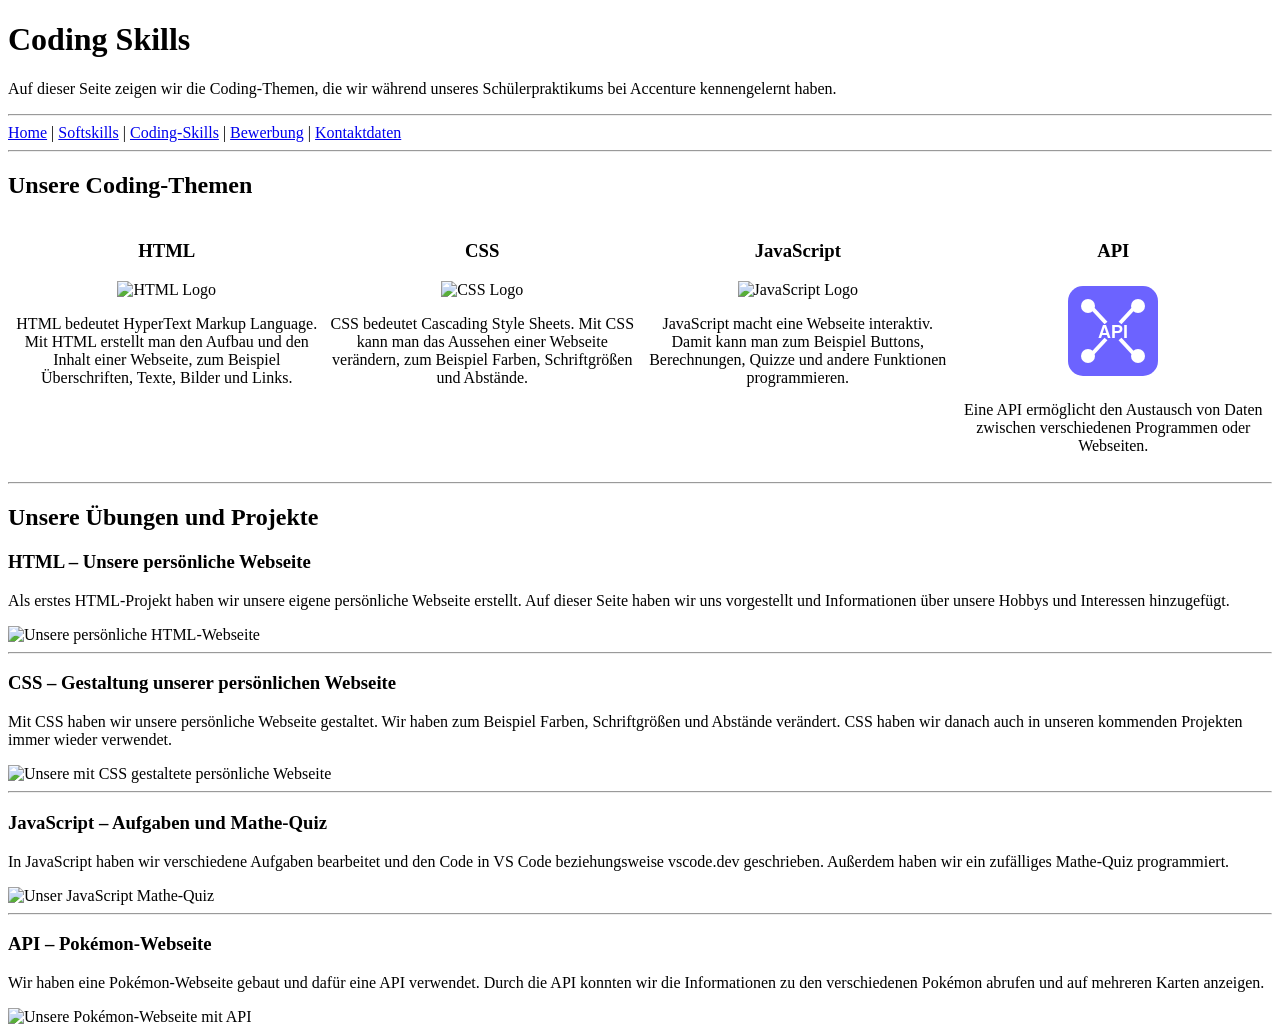
==== Coding skills page/index.html @ cfc4c395 "HTML Coding Skills" ====
<!DOCTYPE html>
<html lang="de">

<head>
    <meta charset="UTF-8">
    <meta name="viewport" content="width=device-width, initial-scale=1.0">
    <title>Coding Skills</title>
</head>

<body>

    <h1>Coding Skills</h1>

    <p>
        Auf dieser Seite zeigen wir die Coding-Themen, die wir während
        unseres Schülerpraktikums bei Accenture kennengelernt haben.
    </p>

    <hr>

    <nav>
        <a href="index.html">Home</a> |
        <a href="softskills.html">Softskills</a> |
        <a href="coding-skills.html">Coding-Skills</a> |
        <a href="bewerbung.html">Bewerbung</a> |
        <a href="kontaktdaten.html">Kontaktdaten</a>
    </nav>

    <hr>

    <h2>Unsere Coding-Themen</h2>

    <table>
        <tr>

            <td align="center" width="25%" valign="top">
                <h3>HTML</h3>

                <img
                    src="https://cdn.jsdelivr.net/gh/devicons/devicon/icons/html5/html5-original.svg"
                    alt="HTML Logo"
                    width="100"
                    height="100"
                >

                <p>
                    HTML bedeutet HyperText Markup Language.
                    Mit HTML erstellt man den Aufbau und den Inhalt einer
                    Webseite, zum Beispiel Überschriften, Texte, Bilder
                    und Links.
                </p>
            </td>

            <td align="center" width="25%" valign="top">
                <h3>CSS</h3>

                <img
                    src="https://cdn.jsdelivr.net/gh/devicons/devicon/icons/css3/css3-original.svg"
                    alt="CSS Logo"
                    width="100"
                    height="100"
                >

                <p>
                    CSS bedeutet Cascading Style Sheets.
                    Mit CSS kann man das Aussehen einer Webseite verändern,
                    zum Beispiel Farben, Schriftgrößen und Abstände.
                </p>
            </td>

            <td align="center" width="25%" valign="top">
                <h3>JavaScript</h3>

                <img
                    src="https://cdn.jsdelivr.net/gh/devicons/devicon/icons/javascript/javascript-original.svg"
                    alt="JavaScript Logo"
                    width="100"
                    height="100"
                >

                <p>
                    JavaScript macht eine Webseite interaktiv.
                    Damit kann man zum Beispiel Buttons, Berechnungen,
                    Quizze und andere Funktionen programmieren.
                </p>
            </td>

            <td align="center" width="25%" valign="top">
                <h3>API</h3>

                <svg
                    width="100"
                    height="100"
                    viewBox="0 0 100 100"
                    xmlns="http://www.w3.org/2000/svg"
                    role="img"
                    aria-label="API Logo"
                >
                    <rect
                        x="5"
                        y="5"
                        width="90"
                        height="90"
                        rx="15"
                        fill="#6c63ff"
                    />

                    <circle
                        cx="25"
                        cy="25"
                        r="7"
                        fill="white"
                    />

                    <circle
                        cx="75"
                        cy="25"
                        r="7"
                        fill="white"
                    />

                    <circle
                        cx="25"
                        cy="75"
                        r="7"
                        fill="white"
                    />

                    <circle
                        cx="75"
                        cy="75"
                        r="7"
                        fill="white"
                    />

                    <line
                        x1="30"
                        y1="28"
                        x2="43"
                        y2="42"
                        stroke="white"
                        stroke-width="4"
                    />

                    <line
                        x1="70"
                        y1="28"
                        x2="57"
                        y2="42"
                        stroke="white"
                        stroke-width="4"
                    />

                    <line
                        x1="30"
                        y1="72"
                        x2="43"
                        y2="58"
                        stroke="white"
                        stroke-width="4"
                    />

                    <line
                        x1="70"
                        y1="72"
                        x2="57"
                        y2="58"
                        stroke="white"
                        stroke-width="4"
                    />

                    <text
                        x="50"
                        y="57"
                        text-anchor="middle"
                        font-size="18"
                        font-family="Arial"
                        font-weight="bold"
                        fill="white"
                    >
                        API
                    </text>
                </svg>

                <p>
                    Eine API ermöglicht den Austausch von Daten zwischen
                    verschiedenen Programmen oder Webseiten.
                </p>
            </td>

        </tr>
    </table>

    <hr>

    <h2>Unsere Übungen und Projekte</h2>

    <h3>HTML – Unsere persönliche Webseite</h3>

    <p>
        Als erstes HTML-Projekt haben wir unsere eigene persönliche Webseite
        erstellt. Auf dieser Seite haben wir uns vorgestellt und Informationen
        über unsere Hobbys und Interessen hinzugefügt.
    </p>

    <img
        src="html-uebung.png"
        alt="Unsere persönliche HTML-Webseite"
        width="500"
    >

    <hr>

    <h3>CSS – Gestaltung unserer persönlichen Webseite</h3>

    <p>
        Mit CSS haben wir unsere persönliche Webseite gestaltet. Wir haben
        zum Beispiel Farben, Schriftgrößen und Abstände verändert. CSS haben
        wir danach auch in unseren kommenden Projekten immer wieder verwendet.
    </p>

    <img
        src="css-uebung.png"
        alt="Unsere mit CSS gestaltete persönliche Webseite"
        width="500"
    >

    <hr>

    <h3>JavaScript – Aufgaben und Mathe-Quiz</h3>

    <p>
        In JavaScript haben wir verschiedene Aufgaben bearbeitet und den Code
        in VS Code beziehungsweise vscode.dev geschrieben. Außerdem haben wir
        ein zufälliges Mathe-Quiz programmiert.
    </p>

    <img
        src="javascript-uebung.png"
        alt="Unser JavaScript Mathe-Quiz"
        width="500"
    >

    <hr>

    <h3>API – Pokémon-Webseite</h3>

    <p>
        Wir haben eine Pokémon-Webseite gebaut und dafür eine API verwendet.
        Durch die API konnten wir die Informationen zu den verschiedenen
        Pokémon abrufen und auf mehreren Karten anzeigen.
    </p>

    <img
        src="api-uebung.png"
        alt="Unsere Pokémon-Webseite mit API"
        width="500"
    >

</body>

</html>
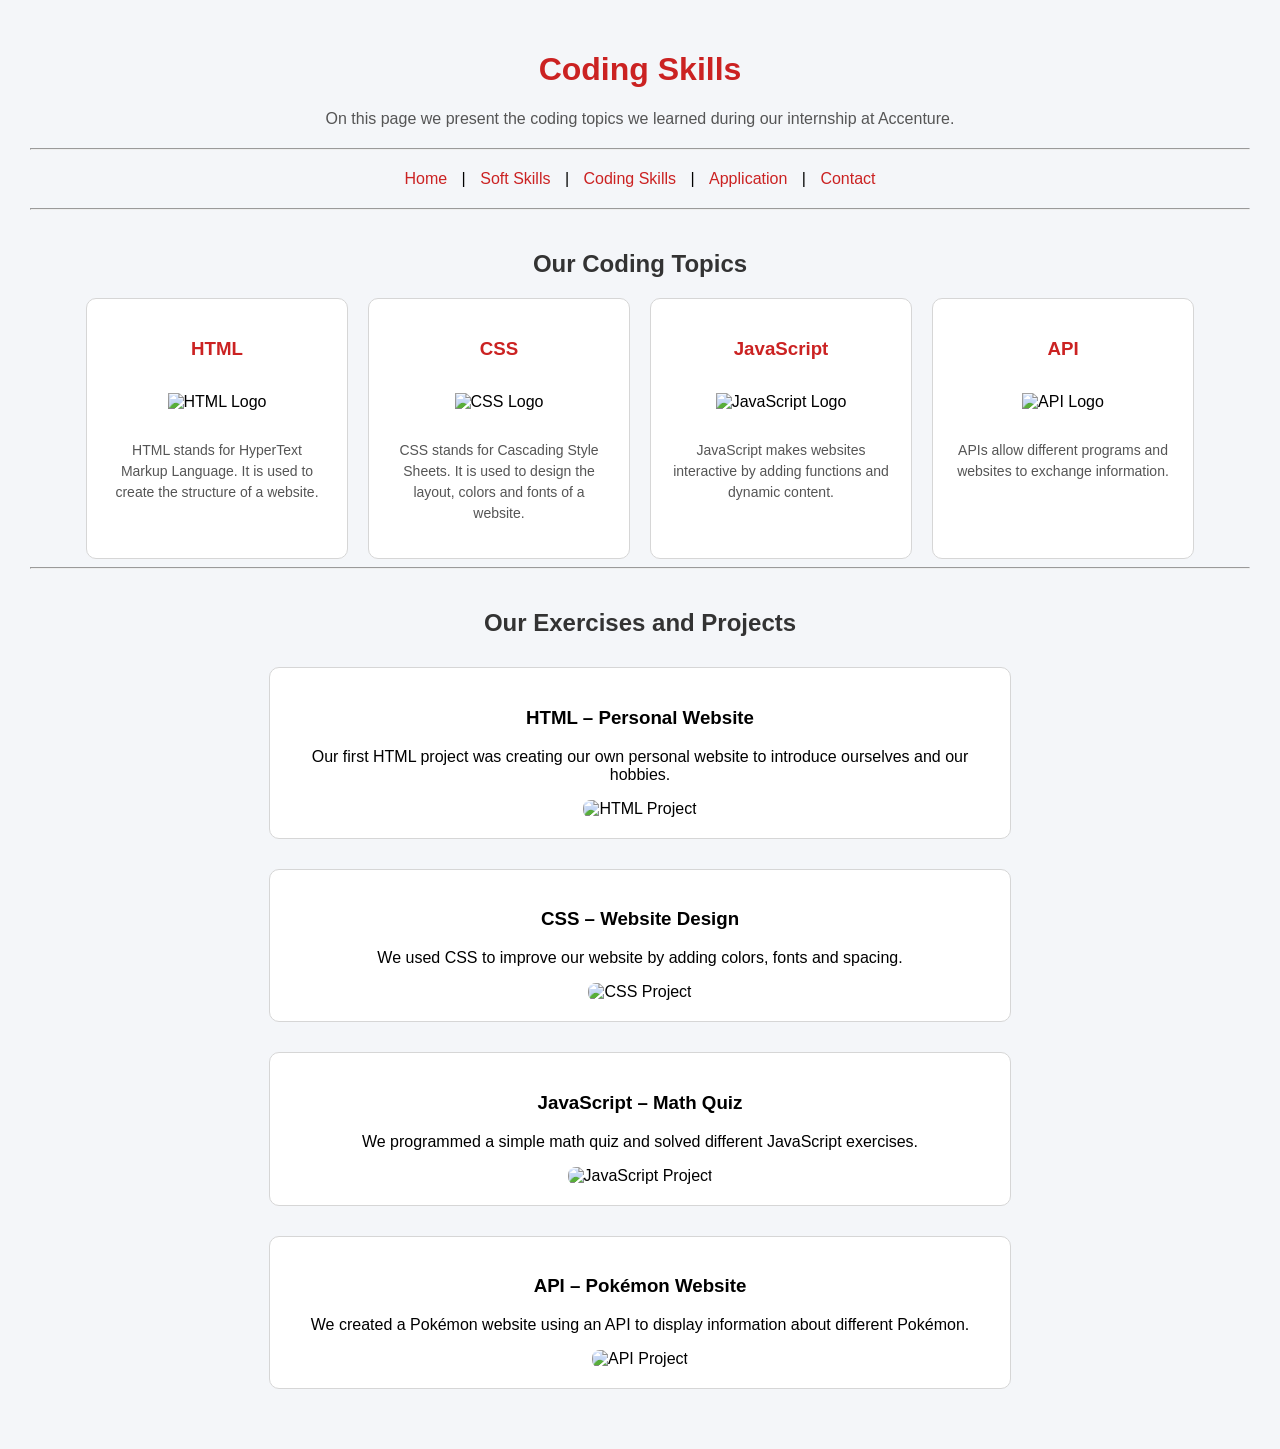
==== commit 134d4c0f: "Updated coding skills page" ====
--- a/Coding skills page/index.html
+++ b/Coding skills page/index.html
@@ -1,262 +1,110 @@
 <!DOCTYPE html>
-<html lang="de">
+<html lang="en">
 
 <head>
     <meta charset="UTF-8">
     <meta name="viewport" content="width=device-width, initial-scale=1.0">
     <title>Coding Skills</title>
+
+    <link rel="stylesheet" href="style.css">
 </head>
 
 <body>
 
     <h1>Coding Skills</h1>
 
-    <p>
-        Auf dieser Seite zeigen wir die Coding-Themen, die wir während
-        unseres Schülerpraktikums bei Accenture kennengelernt haben.
+    <p class="intro">
+        On this page we present the coding topics we learned during our internship at Accenture.
     </p>
 
     <hr>
 
     <nav>
         <a href="index.html">Home</a> |
-        <a href="softskills.html">Softskills</a> |
-        <a href="coding-skills.html">Coding-Skills</a> |
-        <a href="bewerbung.html">Bewerbung</a> |
-        <a href="kontaktdaten.html">Kontaktdaten</a>
+        <a href="softskills.html">Soft Skills</a> |
+        <a href="coding-skills.html">Coding Skills</a> |
+        <a href="application.html">Application</a> |
+        <a href="contact.html">Contact</a>
     </nav>
 
     <hr>
 
-    <h2>Unsere Coding-Themen</h2>
+    <h2>Our Coding Topics</h2>
 
-    <table>
-        <tr>
+    <div class="container">
 
-            <td align="center" width="25%" valign="top">
-                <h3>HTML</h3>
+        <div class="card">
+            <h3>HTML</h3>
+            <img src="https://cdn.jsdelivr.net/gh/devicons/devicon/icons/html5/html5-original.svg" alt="HTML Logo">
+            <p>
+                HTML stands for HyperText Markup Language. It is used to create the structure of a website.
+            </p>
+        </div>
 
-                <img
-                    src="https://cdn.jsdelivr.net/gh/devicons/devicon/icons/html5/html5-original.svg"
-                    alt="HTML Logo"
-                    width="100"
-                    height="100"
-                >
+        <div class="card">
+            <h3>CSS</h3>
+            <img src="https://cdn.jsdelivr.net/gh/devicons/devicon/icons/css3/css3-original.svg" alt="CSS Logo">
+            <p>
+                CSS stands for Cascading Style Sheets. It is used to design the layout, colors and fonts of a website.
+            </p>
+        </div>
 
-                <p>
-                    HTML bedeutet HyperText Markup Language.
-                    Mit HTML erstellt man den Aufbau und den Inhalt einer
-                    Webseite, zum Beispiel Überschriften, Texte, Bilder
-                    und Links.
-                </p>
-            </td>
+        <div class="card">
+            <h3>JavaScript</h3>
+            <img src="https://cdn.jsdelivr.net/gh/devicons/devicon/icons/javascript/javascript-original.svg" alt="JavaScript Logo">
+            <p>
+                JavaScript makes websites interactive by adding functions and dynamic content.
+            </p>
+        </div>
 
-            <td align="center" width="25%" valign="top">
-                <h3>CSS</h3>
+        <div class="card">
+            <h3>API</h3>
+            <img src="api-logo.png" alt="API Logo">
+            <p>
+                APIs allow different programs and websites to exchange information.
+            </p>
+        </div>
 
-                <img
-                    src="https://cdn.jsdelivr.net/gh/devicons/devicon/icons/css3/css3-original.svg"
-                    alt="CSS Logo"
-                    width="100"
-                    height="100"
-                >
-
-                <p>
-                    CSS bedeutet Cascading Style Sheets.
-                    Mit CSS kann man das Aussehen einer Webseite verändern,
-                    zum Beispiel Farben, Schriftgrößen und Abstände.
-                </p>
-            </td>
-
-            <td align="center" width="25%" valign="top">
-                <h3>JavaScript</h3>
-
-                <img
-                    src="https://cdn.jsdelivr.net/gh/devicons/devicon/icons/javascript/javascript-original.svg"
-                    alt="JavaScript Logo"
-                    width="100"
-                    height="100"
-                >
-
-                <p>
-                    JavaScript macht eine Webseite interaktiv.
-                    Damit kann man zum Beispiel Buttons, Berechnungen,
-                    Quizze und andere Funktionen programmieren.
-                </p>
-            </td>
-
-            <td align="center" width="25%" valign="top">
-                <h3>API</h3>
-
-                <svg
-                    width="100"
-                    height="100"
-                    viewBox="0 0 100 100"
-                    xmlns="http://www.w3.org/2000/svg"
-                    role="img"
-                    aria-label="API Logo"
-                >
-                    <rect
-                        x="5"
-                        y="5"
-                        width="90"
-                        height="90"
-                        rx="15"
-                        fill="#6c63ff"
-                    />
-
-                    <circle
-                        cx="25"
-                        cy="25"
-                        r="7"
-                        fill="white"
-                    />
-
-                    <circle
-                        cx="75"
-                        cy="25"
-                        r="7"
-                        fill="white"
-                    />
-
-                    <circle
-                        cx="25"
-                        cy="75"
-                        r="7"
-                        fill="white"
-                    />
-
-                    <circle
-                        cx="75"
-                        cy="75"
-                        r="7"
-                        fill="white"
-                    />
-
-                    <line
-                        x1="30"
-                        y1="28"
-                        x2="43"
-                        y2="42"
-                        stroke="white"
-                        stroke-width="4"
-                    />
-
-                    <line
-                        x1="70"
-                        y1="28"
-                        x2="57"
-                        y2="42"
-                        stroke="white"
-                        stroke-width="4"
-                    />
-
-                    <line
-                        x1="30"
-                        y1="72"
-                        x2="43"
-                        y2="58"
-                        stroke="white"
-                        stroke-width="4"
-                    />
-
-                    <line
-                        x1="70"
-                        y1="72"
-                        x2="57"
-                        y2="58"
-                        stroke="white"
-                        stroke-width="4"
-                    />
-
-                    <text
-                        x="50"
-                        y="57"
-                        text-anchor="middle"
-                        font-size="18"
-                        font-family="Arial"
-                        font-weight="bold"
-                        fill="white"
-                    >
-                        API
-                    </text>
-                </svg>
-
-                <p>
-                    Eine API ermöglicht den Austausch von Daten zwischen
-                    verschiedenen Programmen oder Webseiten.
-                </p>
-            </td>
-
-        </tr>
-    </table>
+    </div>
 
     <hr>
 
-    <h2>Unsere Übungen und Projekte</h2>
+    <h2>Our Exercises and Projects</h2>
 
-    <h3>HTML – Unsere persönliche Webseite</h3>
+    <div class="exercise">
+        <h3>HTML – Personal Website</h3>
+        <p>
+            Our first HTML project was creating our own personal website to introduce ourselves and our hobbies.
+        </p>
+        <img src="html-uebung.png" alt="HTML Project">
+    </div>
 
-    <p>
-        Als erstes HTML-Projekt haben wir unsere eigene persönliche Webseite
-        erstellt. Auf dieser Seite haben wir uns vorgestellt und Informationen
-        über unsere Hobbys und Interessen hinzugefügt.
-    </p>
+    <div class="exercise">
+        <h3>CSS – Website Design</h3>
+        <p>
+            We used CSS to improve our website by adding colors, fonts and spacing.
+        </p>
+        <img src="css-uebung.png" alt="CSS Project">
+    </div>
 
-    <img
-        src="html-uebung.png"
-        alt="Unsere persönliche HTML-Webseite"
-        width="500"
-    >
+    <div class="exercise">
+        <h3>JavaScript – Math Quiz</h3>
+        <p>
+            We programmed a simple math quiz and solved different JavaScript exercises.
+        </p>
+        <img src="javascript-uebung.png" alt="JavaScript Project">
+    </div>
 
-    <hr>
+    <div class="exercise">
+        <h3>API – Pokémon Website</h3>
+        <p>
+            We created a Pokémon website using an API to display information about different Pokémon.
+        </p>
+        <img src="api-uebung.png" alt="API Project">
+    </div>
 
-    <h3>CSS – Gestaltung unserer persönlichen Webseite</h3>
-
-    <p>
-        Mit CSS haben wir unsere persönliche Webseite gestaltet. Wir haben
-        zum Beispiel Farben, Schriftgrößen und Abstände verändert. CSS haben
-        wir danach auch in unseren kommenden Projekten immer wieder verwendet.
-    </p>
-
-    <img
-        src="css-uebung.png"
-        alt="Unsere mit CSS gestaltete persönliche Webseite"
-        width="500"
-    >
-
-    <hr>
-
-    <h3>JavaScript – Aufgaben und Mathe-Quiz</h3>
-
-    <p>
-        In JavaScript haben wir verschiedene Aufgaben bearbeitet und den Code
-        in VS Code beziehungsweise vscode.dev geschrieben. Außerdem haben wir
-        ein zufälliges Mathe-Quiz programmiert.
-    </p>
-
-    <img
-        src="javascript-uebung.png"
-        alt="Unser JavaScript Mathe-Quiz"
-        width="500"
-    >
-
-    <hr>
-
-    <h3>API – Pokémon-Webseite</h3>
-
-    <p>
-        Wir haben eine Pokémon-Webseite gebaut und dafür eine API verwendet.
-        Durch die API konnten wir die Informationen zu den verschiedenen
-        Pokémon abrufen und auf mehreren Karten anzeigen.
-    </p>
-
-    <img
-        src="api-uebung.png"
-        alt="Unsere Pokémon-Webseite mit API"
-        width="500"
-    >
+    <script src="script.js"></script>
 
 </body>
 
-</html>
+</html>
--- a/Coding skills page/style.css
+++ b/Coding skills page/style.css
@@ -0,0 +1,91 @@
+body {
+    font-family: Arial, sans-serif;
+    background-color: #f4f6f9;
+    margin: 0;
+    padding: 30px;
+}
+
+h1 {
+    text-align: center;
+    color: #cb2222;
+}
+
+h2 {
+    text-align: center;
+    color: #333;
+    margin-top: 40px;
+}
+
+.intro {
+    text-align: center;
+    max-width: 700px;
+    margin: 20px auto;
+    color: #555;
+}
+
+nav {
+    text-align: center;
+    margin: 20px 0;
+}
+
+nav a {
+    text-decoration: none;
+    color: #cb2222;
+    margin: 0 10px;
+}
+
+nav a:hover {
+    color: #8b0000;
+}
+
+.container {
+    display: flex;
+    justify-content: center;
+    flex-wrap: wrap;
+    gap: 20px;
+}
+
+.card {
+    background-color: white;
+    width: 220px;
+    padding: 20px;
+    text-align: center;
+    border: 1px solid #d6d6d6;
+    border-radius: 10px;
+}
+
+.card:hover {
+    background-color: #eef5ff;
+}
+
+.card img {
+    width: 90px;
+    height: 90px;
+    margin: 15px 0;
+}
+
+.card h3 {
+    color: #cb2222;
+}
+
+.card p {
+    color: #555;
+    font-size: 14px;
+    line-height: 1.5;
+}
+
+.exercise {
+    background-color: white;
+    max-width: 700px;
+    margin: 30px auto;
+    padding: 20px;
+    text-align: center;
+    border: 1px solid #d6d6d6;
+    border-radius: 10px;
+}
+
+.exercise img {
+    width: 100%;
+    max-width: 500px;
+    border-radius: 8px;
+}
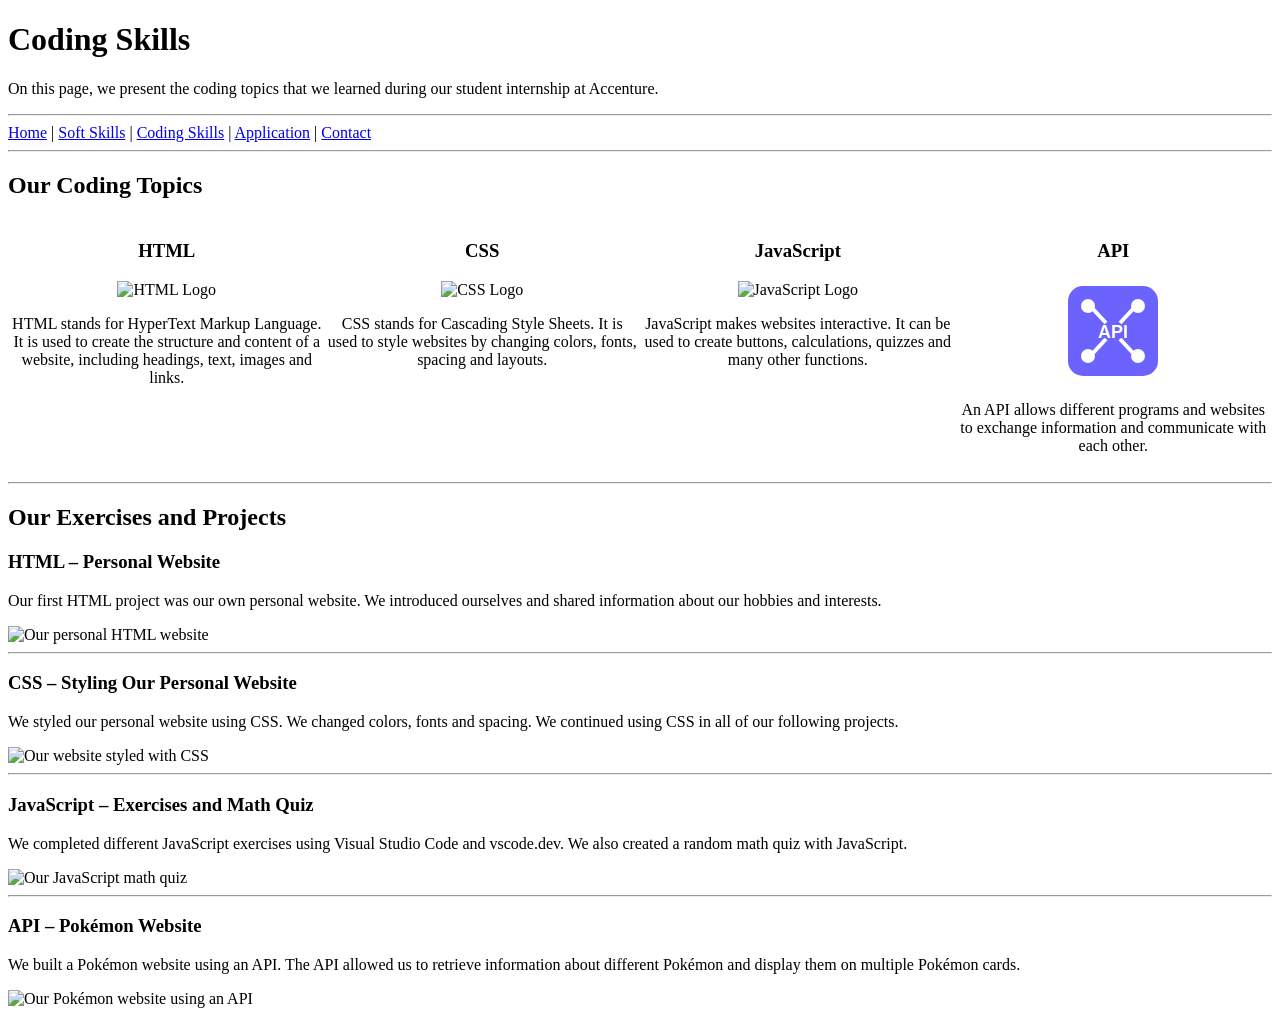
==== commit d3b0602a: "HTML Coding Skills" ====
--- a/Coding skills page/index.html
+++ b/Coding skills page/index.html
@@ -5,16 +5,15 @@
     <meta charset="UTF-8">
     <meta name="viewport" content="width=device-width, initial-scale=1.0">
     <title>Coding Skills</title>
-
-    <link rel="stylesheet" href="style.css">
 </head>
 
 <body>
 
     <h1>Coding Skills</h1>
 
-    <p class="intro">
-        On this page we present the coding topics we learned during our internship at Accenture.
+    <p>
+        On this page, we present the coding topics that we learned during
+        our student internship at Accenture.
     </p>
 
     <hr>
@@ -31,80 +30,170 @@
 
     <h2>Our Coding Topics</h2>
 
-    <div class="container">
+    <table>
+        <tr>
 
-        <div class="card">
-            <h3>HTML</h3>
-            <img src="https://cdn.jsdelivr.net/gh/devicons/devicon/icons/html5/html5-original.svg" alt="HTML Logo">
-            <p>
-                HTML stands for HyperText Markup Language. It is used to create the structure of a website.
-            </p>
-        </div>
+            <td align="center" width="25%" valign="top">
+                <h3>HTML</h3>
 
-        <div class="card">
-            <h3>CSS</h3>
-            <img src="https://cdn.jsdelivr.net/gh/devicons/devicon/icons/css3/css3-original.svg" alt="CSS Logo">
-            <p>
-                CSS stands for Cascading Style Sheets. It is used to design the layout, colors and fonts of a website.
-            </p>
-        </div>
+                <img
+                    src="https://cdn.jsdelivr.net/gh/devicons/devicon/icons/html5/html5-original.svg"
+                    alt="HTML Logo"
+                    width="100"
+                    height="100"
+                >
 
-        <div class="card">
-            <h3>JavaScript</h3>
-            <img src="https://cdn.jsdelivr.net/gh/devicons/devicon/icons/javascript/javascript-original.svg" alt="JavaScript Logo">
-            <p>
-                JavaScript makes websites interactive by adding functions and dynamic content.
-            </p>
-        </div>
+                <p>
+                    HTML stands for HyperText Markup Language.
+                    It is used to create the structure and content of a website,
+                    including headings, text, images and links.
+                </p>
+            </td>
 
-        <div class="card">
-            <h3>API</h3>
-            <img src="api-logo.png" alt="API Logo">
-            <p>
-                APIs allow different programs and websites to exchange information.
-            </p>
-        </div>
+            <td align="center" width="25%" valign="top">
+                <h3>CSS</h3>
 
-    </div>
+                <img
+                    src="https://cdn.jsdelivr.net/gh/devicons/devicon/icons/css3/css3-original.svg"
+                    alt="CSS Logo"
+                    width="100"
+                    height="100"
+                >
+
+                <p>
+                    CSS stands for Cascading Style Sheets.
+                    It is used to style websites by changing colors,
+                    fonts, spacing and layouts.
+                </p>
+            </td>
+
+            <td align="center" width="25%" valign="top">
+                <h3>JavaScript</h3>
+
+                <img
+                    src="https://cdn.jsdelivr.net/gh/devicons/devicon/icons/javascript/javascript-original.svg"
+                    alt="JavaScript Logo"
+                    width="100"
+                    height="100"
+                >
+
+                <p>
+                    JavaScript makes websites interactive.
+                    It can be used to create buttons, calculations,
+                    quizzes and many other functions.
+                </p>
+            </td>
+
+            <td align="center" width="25%" valign="top">
+                <h3>API</h3>
+
+                <svg
+                    width="100"
+                    height="100"
+                    viewBox="0 0 100 100"
+                    xmlns="http://www.w3.org/2000/svg"
+                    role="img"
+                    aria-label="API Logo"
+                >
+                    <rect x="5" y="5" width="90" height="90" rx="15" fill="#6c63ff"/>
+
+                    <circle cx="25" cy="25" r="7" fill="white"/>
+                    <circle cx="75" cy="25" r="7" fill="white"/>
+                    <circle cx="25" cy="75" r="7" fill="white"/>
+                    <circle cx="75" cy="75" r="7" fill="white"/>
+
+                    <line x1="30" y1="28" x2="43" y2="42" stroke="white" stroke-width="4"/>
+                    <line x1="70" y1="28" x2="57" y2="42" stroke="white" stroke-width="4"/>
+                    <line x1="30" y1="72" x2="43" y2="58" stroke="white" stroke-width="4"/>
+                    <line x1="70" y1="72" x2="57" y2="58" stroke="white" stroke-width="4"/>
+
+                    <text
+                        x="50"
+                        y="57"
+                        text-anchor="middle"
+                        font-size="18"
+                        font-family="Arial"
+                        font-weight="bold"
+                        fill="white">
+                        API
+                    </text>
+                </svg>
+
+                <p>
+                    An API allows different programs and websites
+                    to exchange information and communicate with each other.
+                </p>
+            </td>
+
+        </tr>
+    </table>
 
     <hr>
 
     <h2>Our Exercises and Projects</h2>
 
-    <div class="exercise">
-        <h3>HTML – Personal Website</h3>
-        <p>
-            Our first HTML project was creating our own personal website to introduce ourselves and our hobbies.
-        </p>
-        <img src="html-uebung.png" alt="HTML Project">
-    </div>
+    <h3>HTML – Personal Website</h3>
 
-    <div class="exercise">
-        <h3>CSS – Website Design</h3>
-        <p>
-            We used CSS to improve our website by adding colors, fonts and spacing.
-        </p>
-        <img src="css-uebung.png" alt="CSS Project">
-    </div>
+    <p>
+        Our first HTML project was our own personal website.
+        We introduced ourselves and shared information about
+        our hobbies and interests.
+    </p>
 
-    <div class="exercise">
-        <h3>JavaScript – Math Quiz</h3>
-        <p>
-            We programmed a simple math quiz and solved different JavaScript exercises.
-        </p>
-        <img src="javascript-uebung.png" alt="JavaScript Project">
-    </div>
+    <img
+        src="html-exercise.png"
+        alt="Our personal HTML website"
+        width="500"
+    >
 
-    <div class="exercise">
-        <h3>API – Pokémon Website</h3>
-        <p>
-            We created a Pokémon website using an API to display information about different Pokémon.
-        </p>
-        <img src="api-uebung.png" alt="API Project">
-    </div>
+    <hr>
 
-    <script src="script.js"></script>
+    <h3>CSS – Styling Our Personal Website</h3>
+
+    <p>
+        We styled our personal website using CSS.
+        We changed colors, fonts and spacing.
+        We continued using CSS in all of our following projects.
+    </p>
+
+    <img
+        src="css-exercise.png"
+        alt="Our website styled with CSS"
+        width="500"
+    >
+
+    <hr>
+
+    <h3>JavaScript – Exercises and Math Quiz</h3>
+
+    <p>
+        We completed different JavaScript exercises using
+        Visual Studio Code and vscode.dev.
+        We also created a random math quiz with JavaScript.
+    </p>
+
+    <img
+        src="javascript-exercise.png"
+        alt="Our JavaScript math quiz"
+        width="500"
+    >
+
+    <hr>
+
+    <h3>API – Pokémon Website</h3>
+
+    <p>
+        We built a Pokémon website using an API.
+        The API allowed us to retrieve information about different Pokémon
+        and display them on multiple Pokémon cards.
+    </p>
+
+    <img
+        src="api-exercise.png"
+        alt="Our Pokémon website using an API"
+        width="500"
+    >
 
 </body>
 
-</html>+</html>
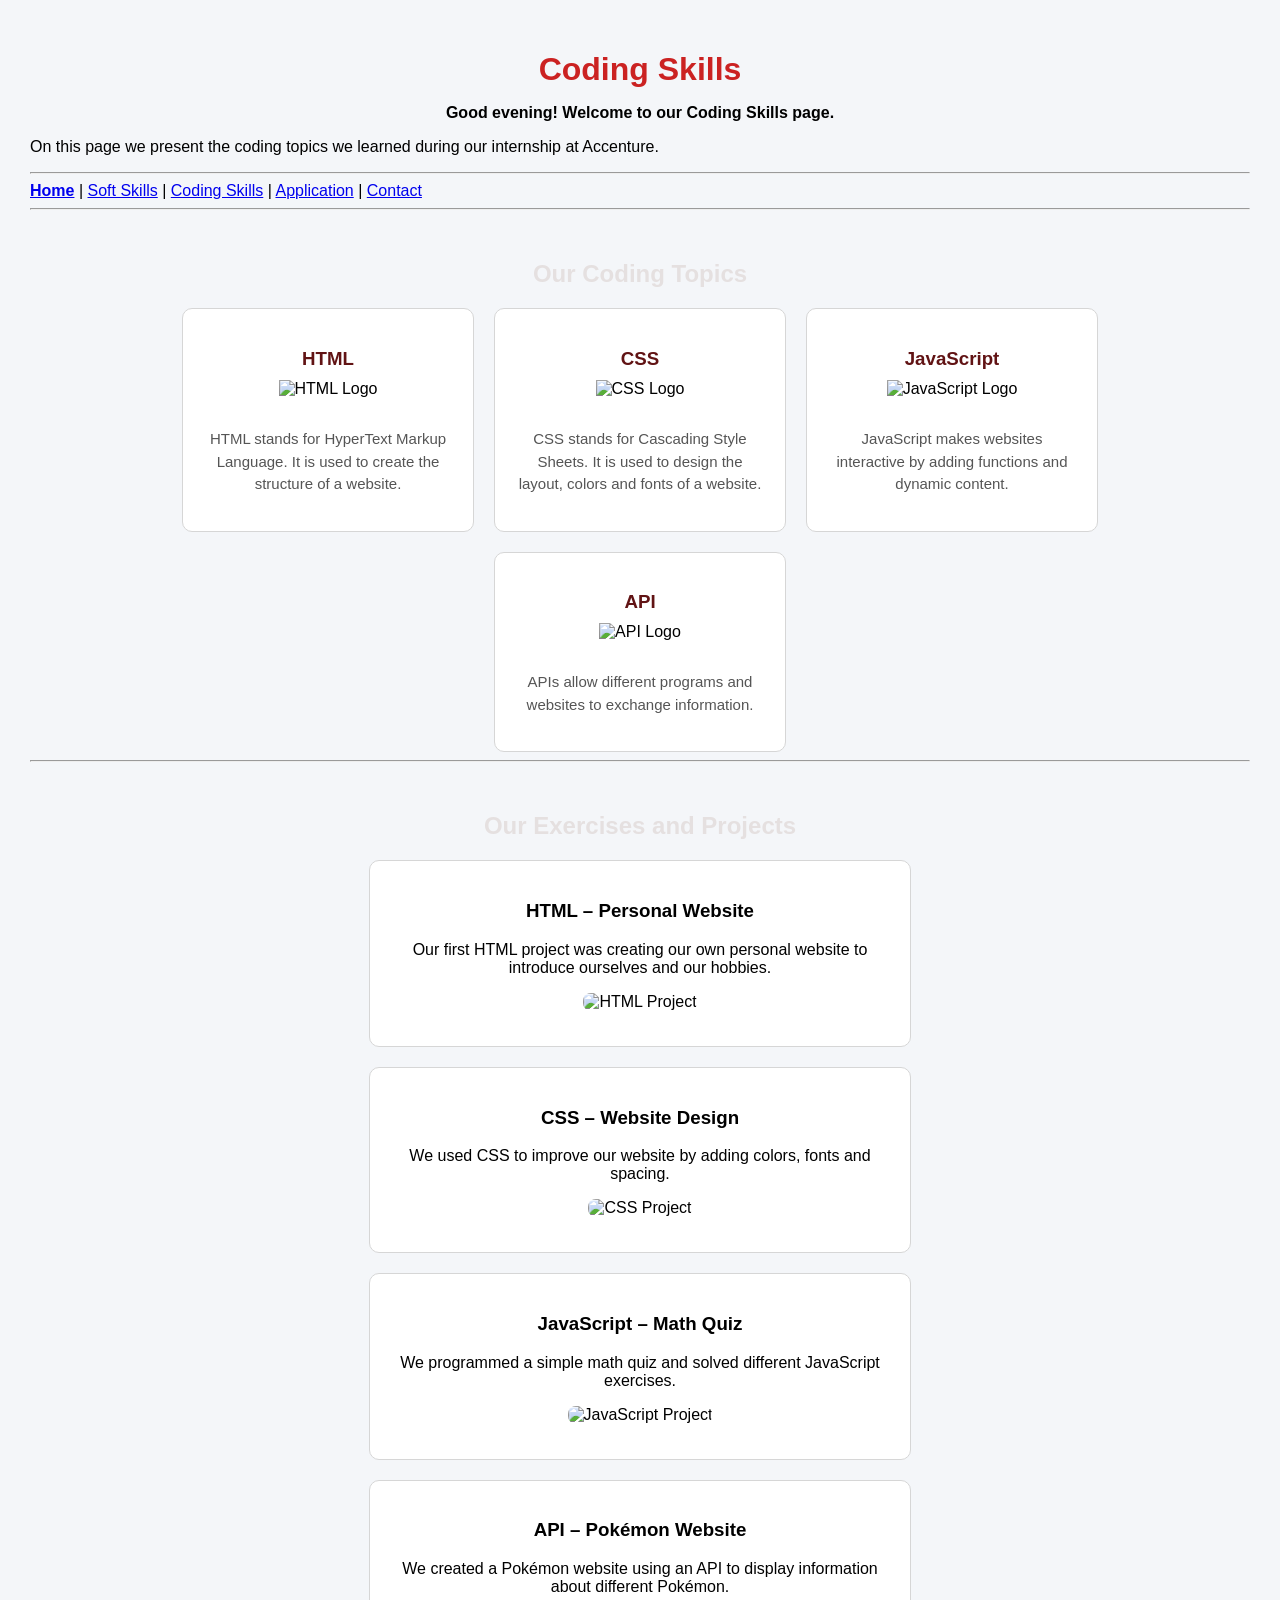
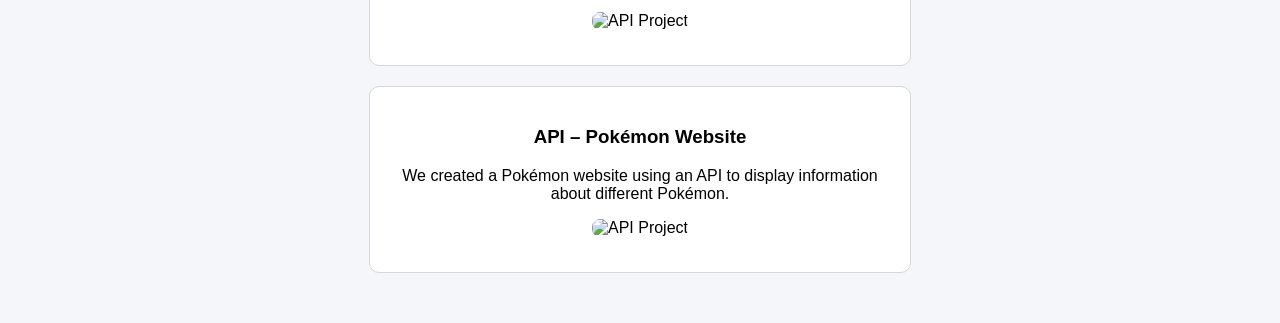
==== commit 54e58b08: "html" ====
--- a/Coding skills page/index.html
+++ b/Coding skills page/index.html
@@ -5,15 +5,16 @@
     <meta charset="UTF-8">
     <meta name="viewport" content="width=device-width, initial-scale=1.0">
     <title>Coding Skills</title>
+
+    <link rel="stylesheet" href="style.css">
 </head>
 
 <body>
 
     <h1>Coding Skills</h1>
 
-    <p>
-        On this page, we present the coding topics that we learned during
-        our student internship at Accenture.
+    <p class="intro">
+        On this page we present the coding topics we learned during our internship at Accenture.
     </p>
 
     <hr>
@@ -30,169 +31,87 @@
 
     <h2>Our Coding Topics</h2>
 
-    <table>
-        <tr>
+    <div class="container">
 
-            <td align="center" width="25%" valign="top">
-                <h3>HTML</h3>
+        <div class="card">
+            <h3>HTML</h3>
+            <img src="https://cdn.jsdelivr.net/gh/devicons/devicon/icons/html5/html5-original.svg" alt="HTML Logo">
+            <p>
+                HTML stands for HyperText Markup Language. It is used to create the structure of a website.
+            </p>
+        </div>
 
-                <img
-                    src="https://cdn.jsdelivr.net/gh/devicons/devicon/icons/html5/html5-original.svg"
-                    alt="HTML Logo"
-                    width="100"
-                    height="100"
-                >
+        <div class="card">
+            <h3>CSS</h3>
+            <img src="https://cdn.jsdelivr.net/gh/devicons/devicon/icons/css3/css3-original.svg" alt="CSS Logo">
+            <p>
+                CSS stands for Cascading Style Sheets. It is used to design the layout, colors and fonts of a website.
+            </p>
+        </div>
 
-                <p>
-                    HTML stands for HyperText Markup Language.
-                    It is used to create the structure and content of a website,
-                    including headings, text, images and links.
-                </p>
-            </td>
+        <div class="card">
+            <h3>JavaScript</h3>
+            <img src="https://cdn.jsdelivr.net/gh/devicons/devicon/icons/javascript/javascript-original.svg" alt="JavaScript Logo">
+            <p>
+                JavaScript makes websites interactive by adding functions and dynamic content.
+            </p>
+        </div>
 
-            <td align="center" width="25%" valign="top">
-                <h3>CSS</h3>
+        <div class="card">
+            <h3>API</h3>
+            <img src="api-logo.png" alt="API Logo">
+            <p>
+                APIs allow different programs and websites to exchange information.
+            </p>
+        </div>
 
-                <img
-                    src="https://cdn.jsdelivr.net/gh/devicons/devicon/icons/css3/css3-original.svg"
-                    alt="CSS Logo"
-                    width="100"
-                    height="100"
-                >
-
-                <p>
-                    CSS stands for Cascading Style Sheets.
-                    It is used to style websites by changing colors,
-                    fonts, spacing and layouts.
-                </p>
-            </td>
-
-            <td align="center" width="25%" valign="top">
-                <h3>JavaScript</h3>
-
-                <img
-                    src="https://cdn.jsdelivr.net/gh/devicons/devicon/icons/javascript/javascript-original.svg"
-                    alt="JavaScript Logo"
-                    width="100"
-                    height="100"
-                >
-
-                <p>
-                    JavaScript makes websites interactive.
-                    It can be used to create buttons, calculations,
-                    quizzes and many other functions.
-                </p>
-            </td>
-
-            <td align="center" width="25%" valign="top">
-                <h3>API</h3>
-
-                <svg
-                    width="100"
-                    height="100"
-                    viewBox="0 0 100 100"
-                    xmlns="http://www.w3.org/2000/svg"
-                    role="img"
-                    aria-label="API Logo"
-                >
-                    <rect x="5" y="5" width="90" height="90" rx="15" fill="#6c63ff"/>
-
-                    <circle cx="25" cy="25" r="7" fill="white"/>
-                    <circle cx="75" cy="25" r="7" fill="white"/>
-                    <circle cx="25" cy="75" r="7" fill="white"/>
-                    <circle cx="75" cy="75" r="7" fill="white"/>
-
-                    <line x1="30" y1="28" x2="43" y2="42" stroke="white" stroke-width="4"/>
-                    <line x1="70" y1="28" x2="57" y2="42" stroke="white" stroke-width="4"/>
-                    <line x1="30" y1="72" x2="43" y2="58" stroke="white" stroke-width="4"/>
-                    <line x1="70" y1="72" x2="57" y2="58" stroke="white" stroke-width="4"/>
-
-                    <text
-                        x="50"
-                        y="57"
-                        text-anchor="middle"
-                        font-size="18"
-                        font-family="Arial"
-                        font-weight="bold"
-                        fill="white">
-                        API
-                    </text>
-                </svg>
-
-                <p>
-                    An API allows different programs and websites
-                    to exchange information and communicate with each other.
-                </p>
-            </td>
-
-        </tr>
-    </table>
+    </div>
 
     <hr>
 
     <h2>Our Exercises and Projects</h2>
 
-    <h3>HTML – Personal Website</h3>
+    <div class="exercise">
+        <h3>HTML – Personal Website</h3>
+        <p>
+            Our first HTML project was creating our own personal website to introduce ourselves and our hobbies.
+        </p>
+        <img src="html-uebung.png" alt="HTML Project">
+    </div>
 
-    <p>
-        Our first HTML project was our own personal website.
-        We introduced ourselves and shared information about
-        our hobbies and interests.
-    </p>
+    <div class="exercise">
+        <h3>CSS – Website Design</h3>
+        <p>
+            We used CSS to improve our website by adding colors, fonts and spacing.
+        </p>
+        <img src="css-uebung.png" alt="CSS Project">
+    </div>
 
-    <img
-        src="html-exercise.png"
-        alt="Our personal HTML website"
-        width="500"
-    >
+    <div class="exercise">
+        <h3>JavaScript – Math Quiz</h3>
+        <p>
+            We programmed a simple math quiz and solved different JavaScript exercises.
+        </p>
+        <img src="javascript-uebung.png" alt="JavaScript Project">
+    </div>
 
-    <hr>
+    <div class="exercise">
+        <h3>API – Pokémon Website</h3>
+        <p>
+            We created a Pokémon website using an API to display information about different Pokémon.
+        </p>
+        <img src="api-uebung.png" alt="API Project">
+    </div>
 
-    <h3>CSS – Styling Our Personal Website</h3>
+      <div class="exercise">
+        <h3>API – Pokémon Website</h3>
+        <p>
+            We created a Pokémon website using an API to display information about different Pokémon.
+        </p>
+        <img src="api-uebung.png" alt="API Project">
+    </div>
 
-    <p>
-        We styled our personal website using CSS.
-        We changed colors, fonts and spacing.
-        We continued using CSS in all of our following projects.
-    </p>
-
-    <img
-        src="css-exercise.png"
-        alt="Our website styled with CSS"
-        width="500"
-    >
-
-    <hr>
-
-    <h3>JavaScript – Exercises and Math Quiz</h3>
-
-    <p>
-        We completed different JavaScript exercises using
-        Visual Studio Code and vscode.dev.
-        We also created a random math quiz with JavaScript.
-    </p>
-
-    <img
-        src="javascript-exercise.png"
-        alt="Our JavaScript math quiz"
-        width="500"
-    >
-
-    <hr>
-
-    <h3>API – Pokémon Website</h3>
-
-    <p>
-        We built a Pokémon website using an API.
-        The API allowed us to retrieve information about different Pokémon
-        and display them on multiple Pokémon cards.
-    </p>
-
-    <img
-        src="api-exercise.png"
-        alt="Our Pokémon website using an API"
-        width="500"
-    >
+    <script src="script.js"></script>
 
 </body>
 
--- a/Coding skills page/style.css
+++ b/Coding skills page/style.css
@@ -0,0 +1,72 @@
+body {
+    font-family: Arial, sans-serif;
+    background-color: #f4f6f9;
+    margin: 0;
+    padding: 30px;
+}
+
+h1 {
+    text-align: center;
+    color: #cb2222;
+    margin-bottom: 10px;
+}
+
+h2 {
+    text-align: center;
+    color: #e5e0e0;
+    margin-top: 50px;
+    margin-bottom: 20px;
+}
+
+.container {
+    display: flex;
+    flex-wrap: wrap;
+    justify-content: center;
+    gap: 20px;
+}
+
+.card {
+    background-color: white;
+    width: 250px;
+    padding: 20px;
+    border-radius: 10px;
+    text-align: center;
+    border: 1px solid #d6d6d6;
+}
+
+.card:hover {
+    background-color: #eef5ff;
+}
+
+.card img {
+    width: 70px;
+    height: 70px;
+    margin-bottom: 15px;
+}
+
+.card h3 {
+    color: #611314;
+    margin-bottom: 10px;
+}
+
+.card p {
+    color: #555;
+    font-size: 15px;
+    line-height: 1.5;
+}
+
+.exercise {
+    background-color: white;
+    width: 500px;
+    padding: 20px;
+    margin: 20px auto;
+    border-radius: 10px;
+    border: 1px solid #d6d6d6;
+    text-align: center;
+}
+
+.exercise img {
+    width: 100%;
+    border-radius: 8px;
+    margin-bottom: 15px;
+}
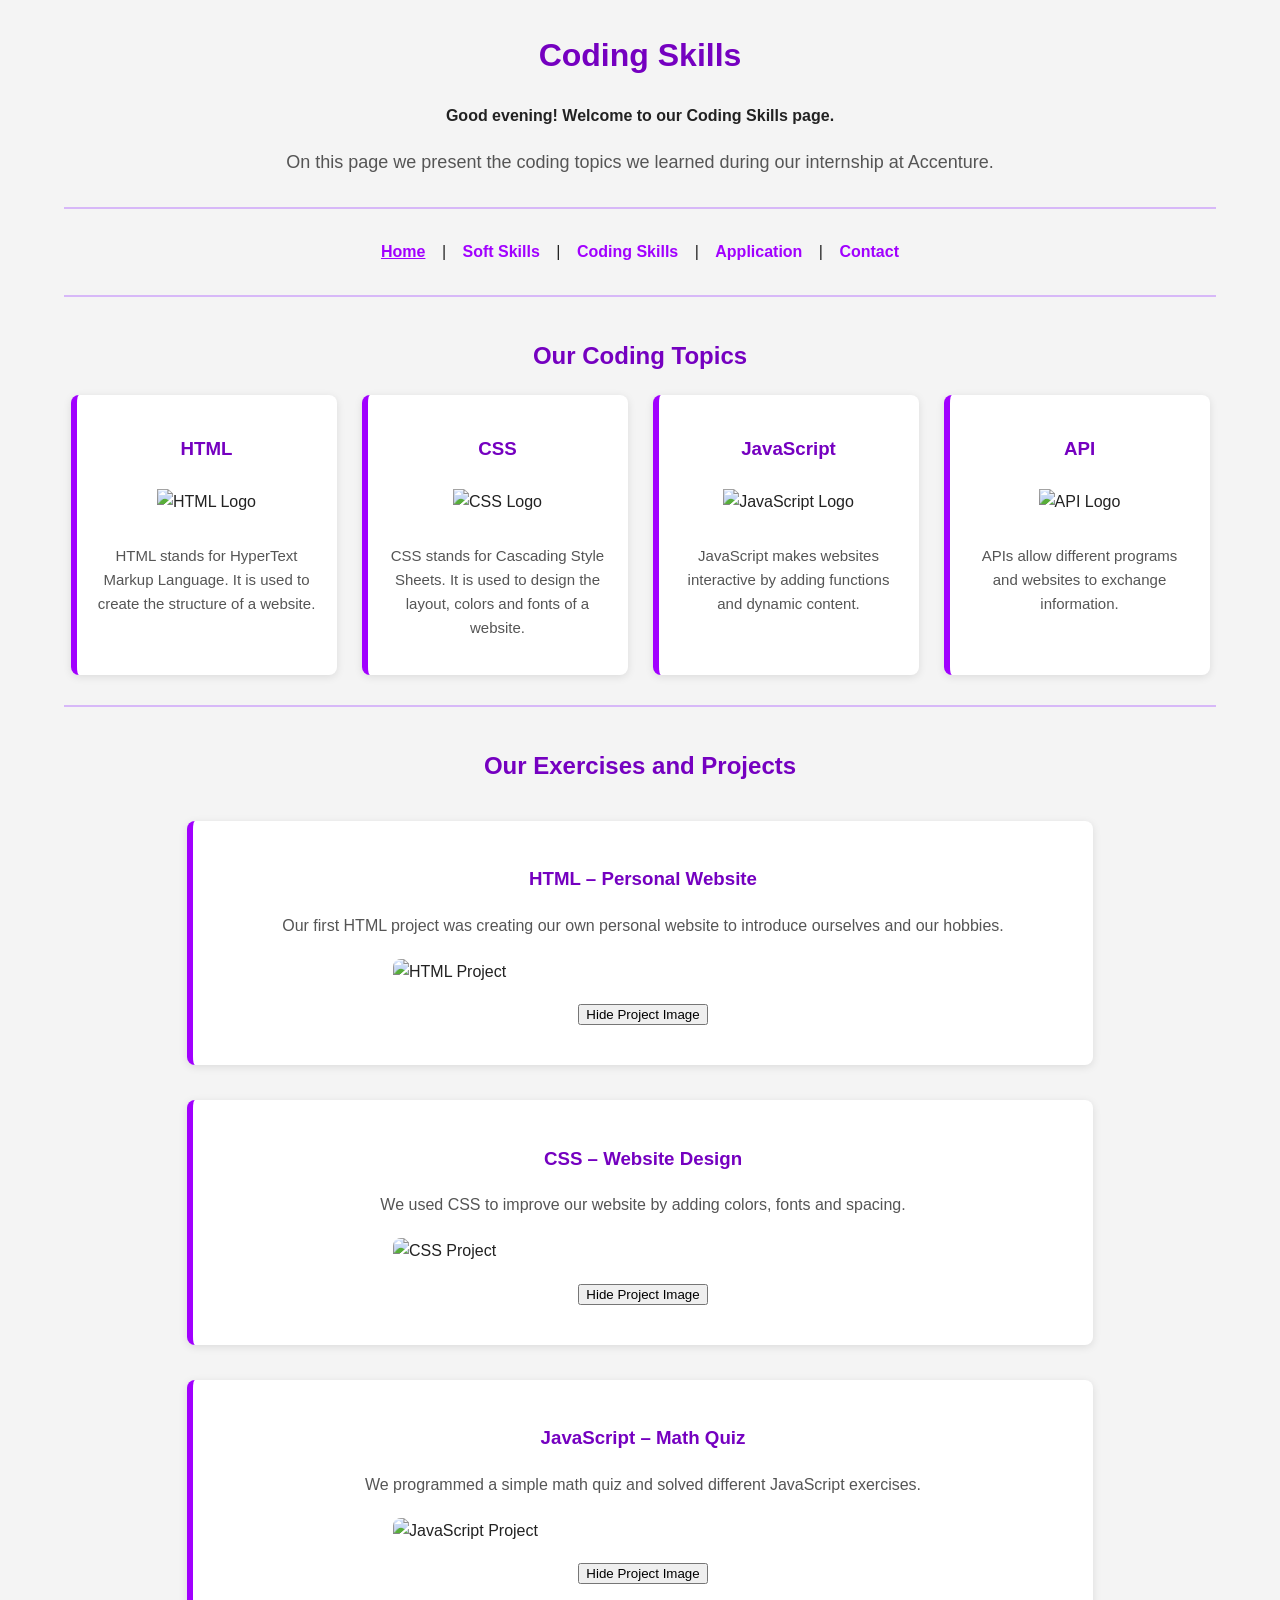
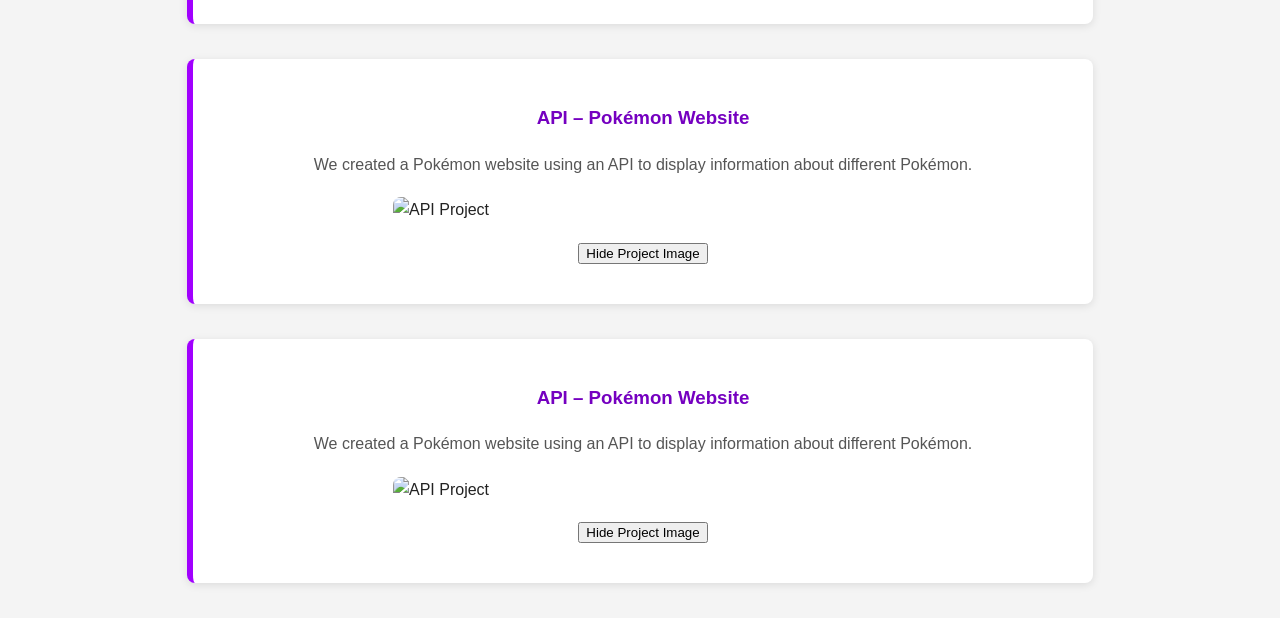
==== commit ca0ac1e3: "Updated index.html" ====
--- a/Coding skills page/index.html
+++ b/Coding skills page/index.html
@@ -116,3 +116,4 @@
 </body>
 
 </html>
+
--- a/Coding skills page/style.css
+++ b/Coding skills page/style.css
@@ -1,72 +1,125 @@
-body {
-    font-family: Arial, sans-serif;
-    background-color: #f4f6f9;
+body{
     margin: 0;
-    padding: 30px;
+    font-family: Arial, Helvetica, sans-serif;
+    background-color: #f4f4f4;
+    color: #222222;
+    line-height: 1.6;
 }
 
-h1 {
+h1{
     text-align: center;
-    color: #cb2222;
+    color: #7500c0;
+    margin-top: 30px;
+}
+
+h2{
+    text-align: center;
+    color: #7500c0;
+    margin-top: 40px;
+}
+
+.intro{
+    text-align: center;
+    max-width: 750px;
+    margin: 20px auto;
+    color: #555555;
+    font-size: 18px;
+}
+
+nav{
+    text-align: center;
+    margin: 20px 0;
+}
+
+nav a{
+    text-decoration: none;
+    color: #a100ff;
+    font-weight: bold;
+    margin: 0 12px;
+}
+
+nav a:hover{
+    color: #7500c0;
+}
+
+hr{
+    border: none;
+    border-top: 2px solid #d7b8f8;
+    width: 90%;
+    margin: 30px auto;
+}
+
+.container{
+    display: flex;
+    justify-content: center;
+    flex-wrap: wrap;
+    gap: 25px;
+}
+
+.card{
+    background-color: white;
+    width: 220px;
+    padding: 20px;
+    text-align: center;
+    border-radius: 8px;
+    border-left: 6px solid #a100ff;
+    box-shadow: 0 2px 8px rgba(0,0,0,0.1);
+    transition: 0.3s;
+}
+
+.card:hover{
+    transform: translateY(-5px);
+    background-color: #f7f0ff;
+}
+
+.card img{
+    width: 90px;
+    height: 90px;
+    margin: 15px 0;
+}
+
+.card h3{
+    color: #7500c0;
     margin-bottom: 10px;
 }
 
-h2 {
-    text-align: center;
-    color: #e5e0e0;
-    margin-top: 50px;
-    margin-bottom: 20px;
+.card p{
+    color: #555555;
+    font-size: 15px;
 }
 
-.container {
-    display: flex;
-    flex-wrap: wrap;
-    justify-content: center;
-    gap: 20px;
+.exercise{
+    background-color: white;
+    max-width: 850px;
+    margin: 35px auto;
+    padding: 25px;
+    border-radius: 8px;
+    border-left: 6px solid #a100ff;
+    box-shadow: 0 2px 8px rgba(0,0,0,0.1);
 }
 
-.card {
-    background-color: white;
-    width: 250px;
-    padding: 20px;
-    border-radius: 10px;
-    text-align: center;
-    border: 1px solid #d6d6d6;
-}
-
-.card:hover {
-    background-color: #eef5ff;
-}
-
-.card img {
-    width: 70px;
-    height: 70px;
-    margin-bottom: 15px;
-}
-
-.card h3 {
-    color: #611314;
-    margin-bottom: 10px;
-}
-
-.card p {
-    color: #555;
-    font-size: 15px;
-    line-height: 1.5;
-}
-
-.exercise {
-    background-color: white;
-    width: 500px;
-    padding: 20px;
-    margin: 20px auto;
-    border-radius: 10px;
-    border: 1px solid #d6d6d6;
+.exercise h3{
+    color: #7500c0;
     text-align: center;
 }
 
-.exercise img {
+.exercise p{
+    text-align: center;
+    color: #555555;
+}
+
+.exercise img{
+    display: block;
     width: 100%;
+    max-width: 500px;
+    margin: 20px auto;
     border-radius: 8px;
-    margin-bottom: 15px;
 }
+
+footer{
+    background-color: #504d4d;
+    color: white;
+    text-align: center;
+    padding: 20px;
+    margin-top: 40px;
+}
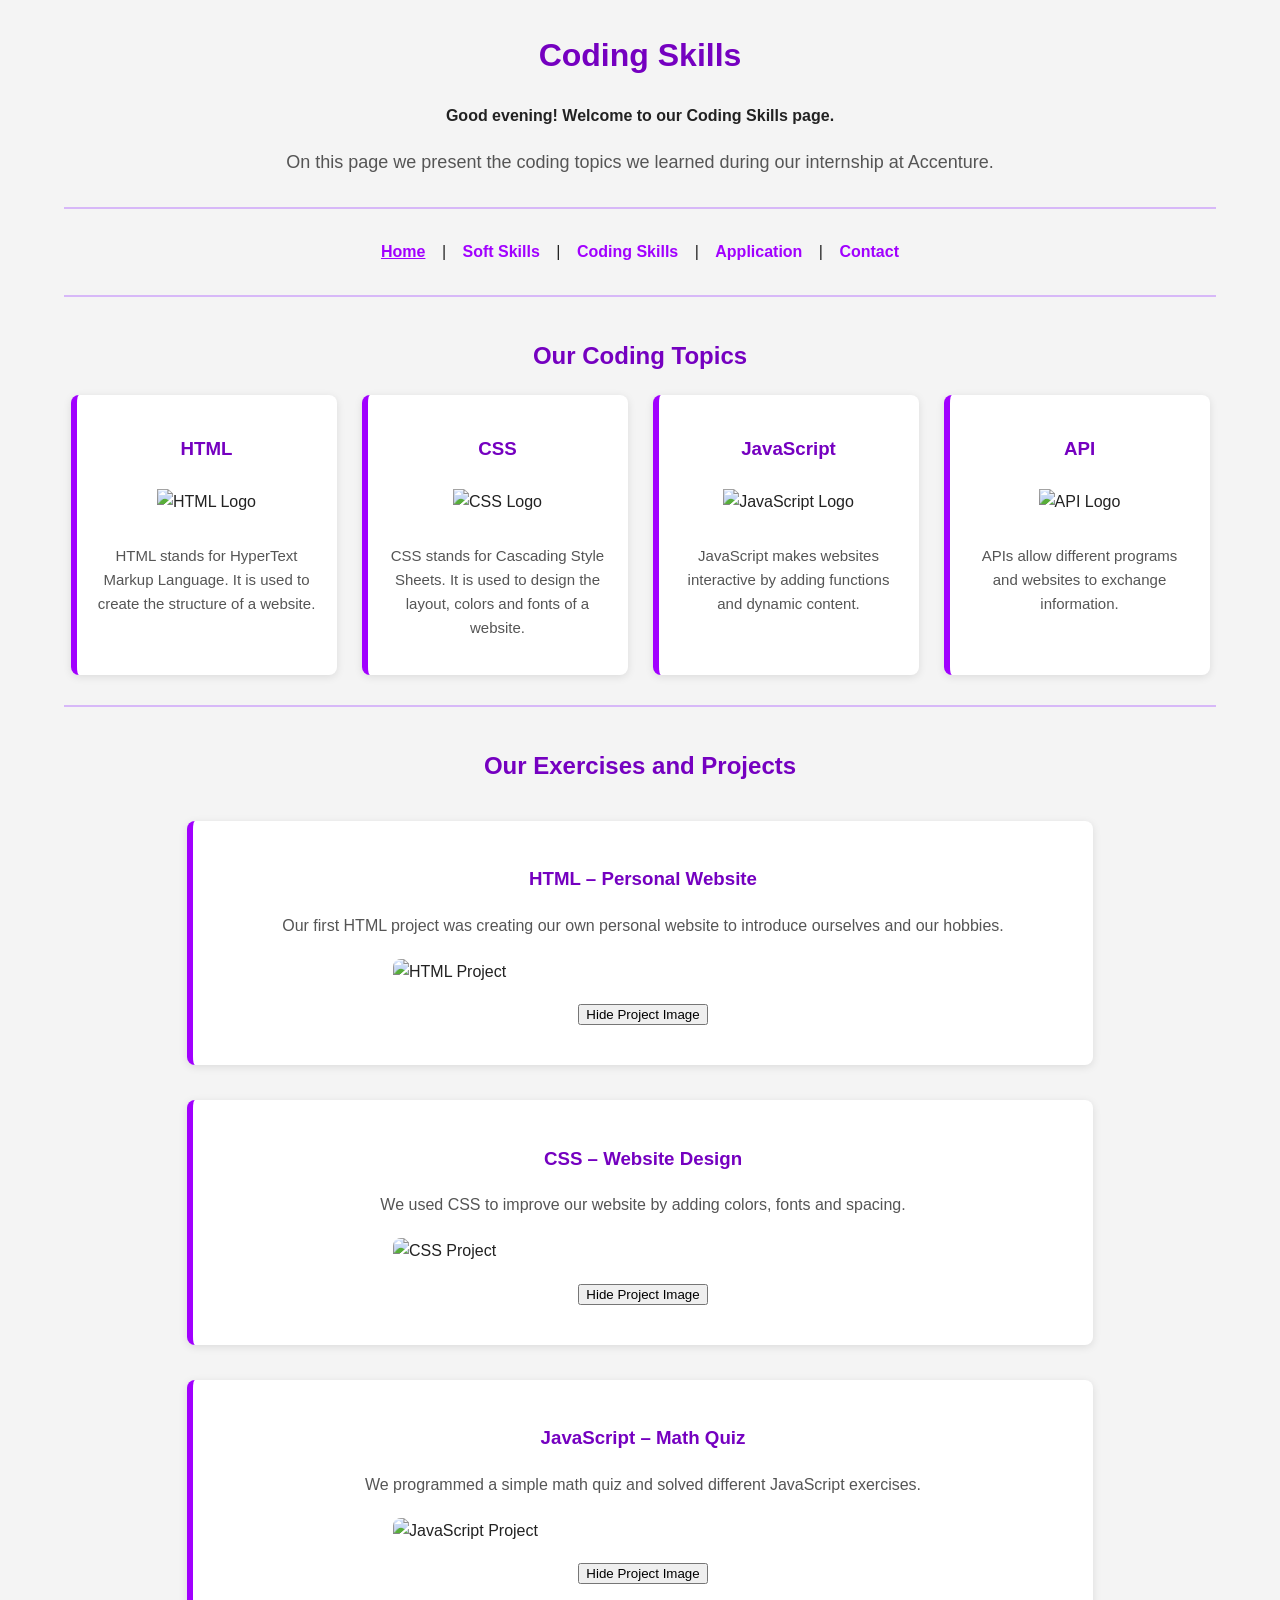
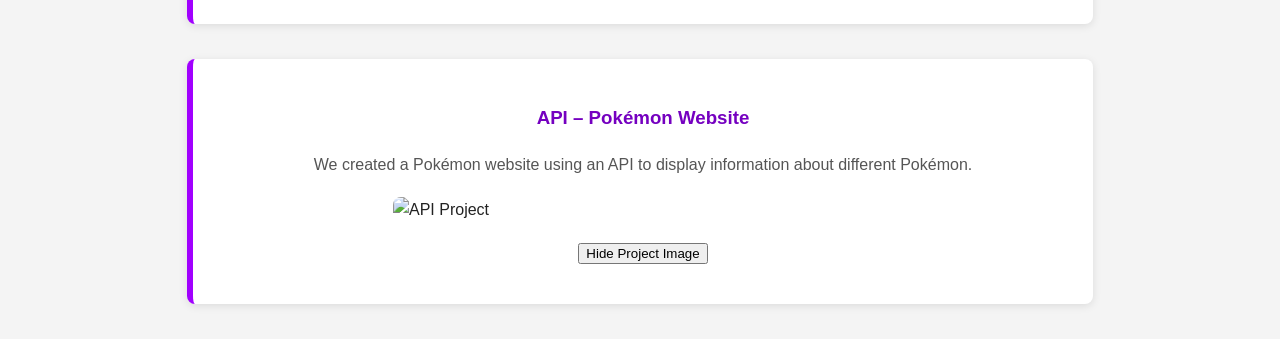
==== commit a5e311c3: "html" ====
--- a/Coding skills page/index.html
+++ b/Coding skills page/index.html
@@ -103,13 +103,6 @@
         <img src="api-uebung.png" alt="API Project">
     </div>
 
-      <div class="exercise">
-        <h3>API – Pokémon Website</h3>
-        <p>
-            We created a Pokémon website using an API to display information about different Pokémon.
-        </p>
-        <img src="api-uebung.png" alt="API Project">
-    </div>
 
     <script src="script.js"></script>
 
